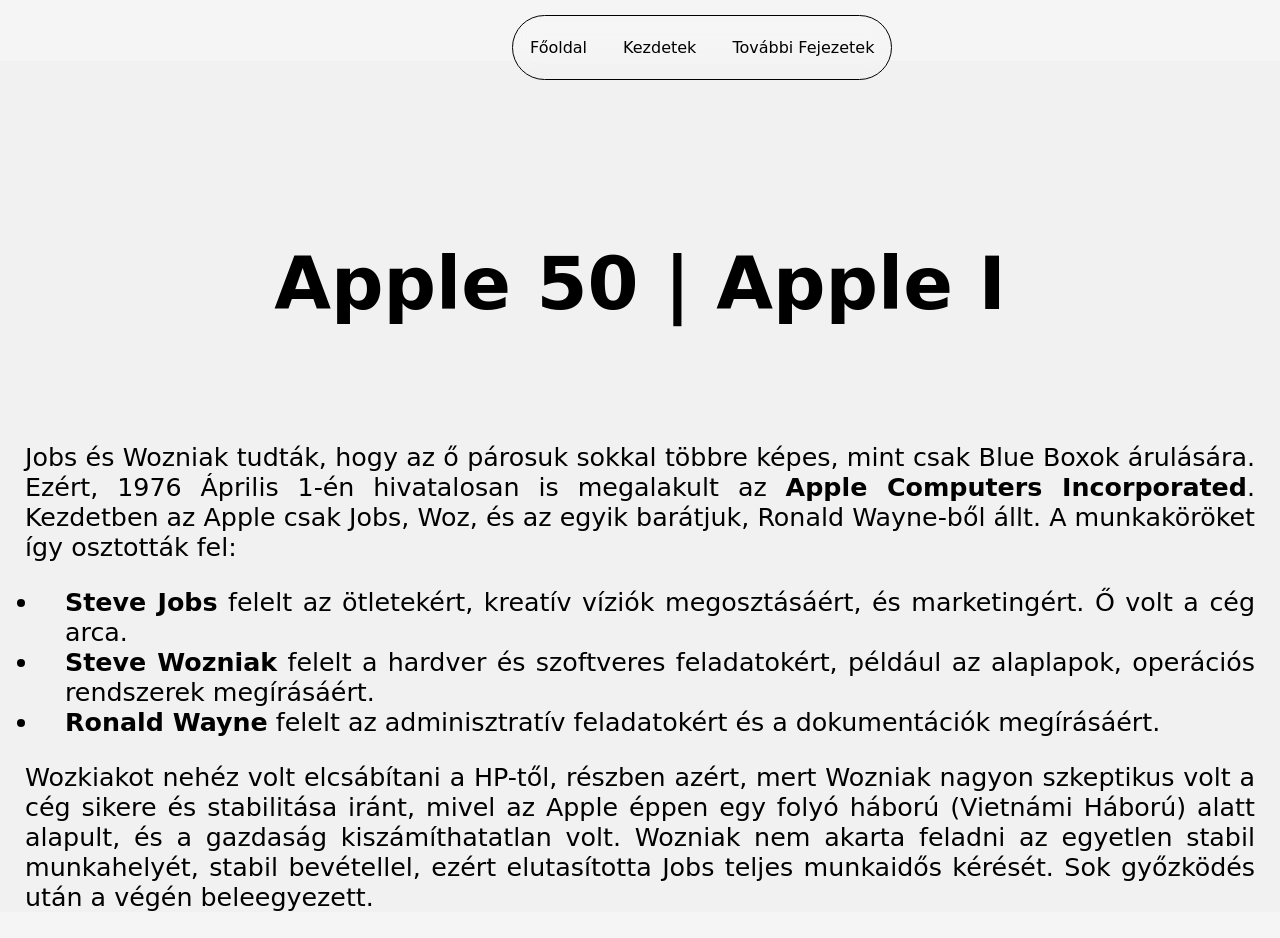
==== apple-1.html @ 5137b95c "MMXXVI.III.XXI: Hozzáadtam a 'apple-1.html' fájlt, és írtam bele." ====
<!DOCTYPE html>
<html lang="hu">
<head>
    <meta charset="UTF-8">
    <meta name="viewport" content="width=device-width, initial-scale=1.0">
    <title>Apple 50 | Apple I</title>
    <link rel="stylesheet" href="./style.css">
</head>
<body>
    <nav>
        <ul class="navbar">
            <li><a href="index.html">Főoldal</a></li>
            <li><a href="beginnings.html">Kezdetek</a></li>
            <li><a href="chapters.html">További Fejezetek</a></li>
           <!--   <li><a href="#apple-1">Apple I</a></li>
            <li><a href="#macintosh">Macintosh</a></li>
            <li><a href="#sugar-water">Cukros Víz</a></li>
            <li><a href="#NeXT">NeXT</a></li>
            <li><a href="#think-different">Gondolkozz Másképpen.</a></li>
            <li><a href="#imac">iMac</a></li>
            <li><a href="#ipod">iPod</a></li>
            <li><a href="#iphone">iPhone</a></li>
            <li><a href="#today">Ma</a></li> -->
        </ul>
    </nav>

    <section id="main-page-content">
        <h1>Apple 50 | Apple I</h1>
        <p>Jobs és Wozniak tudták, hogy az ő párosuk sokkal többre képes, mint csak Blue Boxok árulására. Ezért, 1976 Április 1-én hivatalosan is megalakult az <strong>Apple Computers Incorporated</strong>. Kezdetben az Apple csak Jobs, Woz, és az egyik barátjuk, Ronald Wayne-ből állt. A munkaköröket így osztották fel:</p>
        <ul>
            <li><strong>Steve Jobs</strong> felelt az ötletekért, kreatív víziók megosztásáért, és marketingért. Ő volt a cég arca.</li>
            <li><strong>Steve Wozniak</strong> felelt a hardver és szoftveres feladatokért, például az alaplapok, operációs rendszerek megírásáért.</li>
            <li><strong>Ronald Wayne</strong> felelt az adminisztratív feladatokért és a dokumentációk megírásáért.</li>
        </ul>
        <p>Wozkiakot nehéz volt elcsábítani a HP-től, részben azért, mert Wozniak nagyon szkeptikus volt a cég sikere és stabilitása iránt, mivel az Apple éppen egy folyó háború (Vietnámi Háború) alatt alapult, és a gazdaság kiszámíthatatlan volt. Wozniak nem akarta feladni az egyetlen stabil munkahelyét, stabil bevétellel, ezért elutasította Jobs teljes munkaidős kérését. Sok győzködés után a végén beleegyezett.</p>
    </section>
</body>
</html>
---- style.css ----
body {
    background-color: #F5F5F5;
    /* background-image: url('https://i.ytimg.com/vi/hAsZCTL__lo/maxresdefault.jpg');  Debugging Linus (Csak vészhelyzet esetén kiengedhető!) */
    margin: 0;
    padding: 0;
    font-family: system-ui, -apple-system, BlinkMacSystemFont, 'Segoe UI', Roboto, Oxygen, Ubuntu, Cantarell, 'Open Sans', 'Helvetica Neue', sans-serif;
    scroll-behavior: smooth;
}

nav {
    position: fixed;
    top: 0;
    left: 40%;
    z-index: 99999999; /* Ez nélkül a navbar egyszerűen a fejezetválasztó oldal mögé clippelne amikor a felhasználó ráviszi az egerét. */
}

.navbar {
  border: 1px solid black;
  display: flex;
  list-style: none;
  width: fit-content;
  padding: 0;
  margin: 15px auto;
  backdrop-filter: blur(11px);
  flex-direction: row;
  justify-content: space-evenly;
  gap: 2px;
  border-radius: 33px;
}

.navbar li {
  margin: 4px 7px;
  padding: 8px 0;
}

.navbar a {
  color: black;
  text-decoration: none;
  padding: 10px;
  display: block;
}

.navbar a:hover {
    color: rgb(201, 181, 196);
    transition-duration: 0.33s;
    transform: translateY(-3px);
}

.navbar a:not(:hover) {
    color: black;
    transition-duration: 0.33s;
    transform: translateY(0);
}

/* Főoldal */

#main-page-content {
    width: 100%;
    height: fit-content;
    background-color: #F1F1F1;
}

#main-page-content h1 {
    font-size: 55pt;
    font-weight: 800;
    padding-bottom: 55px;
    padding-top: 180px;
    text-align: center;
}

#main-page-content p {
    font-size: 19pt;
    text-align: justify;
    padding-left: 25px;
    padding-right: 25px;
}

#logo-current {
    max-width: 420px;
    width: 5%;
}

#jobs-albert-watson {
    float: right;
    padding-right: 30px;
    padding-left: 18px;
    border-radius: 17px;
    padding-bottom: 77px;
}

#main-page-content li {
    font-size: 19pt;
    text-align: justify;        
    padding-left: 25px;
    padding-right: 25px;
}


#jobs-speech-1-STANFORD { /* Ez csak egy videó! */
    display: flex;
    margin: 25px auto;
    border-radius: 12px;
}

.vid-sub {
    text-align: center;
    margin-bottom: 75px;
}
/* Ezzel most csak tesztelem, hogy az Apple Shortcutom működik-e */

#main-page-content q { 
    display: block;
    width: 510px;
    font-size: 19pt;
    text-align: justify;
    margin: 25px auto;
    border: 1px solid black;
    padding: 15px;
    border-left: 1px solid red;
    border-left-width: 13px;
    border-radius: 15px;
    border-left-style: groove;
}

.next{
    display: flex;
    align-items: center;
    justify-content: center;
    text-align: justify;
    color: black;
    font-size: 21pt;
    margin: 15px;
}

.next:hover {
    color: rgb(201, 181, 196);
    transition-duration: 0.33s;
    transform: translateY(-3px);
}

.next:not(:hover) {
    color: black;
    transition-duration: 0.33s;
    transform: translateY(0px);
}

#call-inflation {
    display: flex;
    margin: 25px auto;
}

.img-sub {
    text-align: center;
    margin-bottom: 75px;
}

/* Fejezetek */

#chapters {
    width: 100%;
    background-color: #F1F1F1;
    display: grid;
    grid-template-columns: repeat(5, 1fr);
    gap: 20px;
    padding: 20px;
    box-sizing: border-box; /* Ezt a neten találtam, nem tudom mit csinál, de működik! */
}

.card h4 {
    font-size: 11pt;
}

#chapters h1 {
    grid-column: 1 / 6;
    font-size: 55pt;
    font-weight: 800;
    padding-bottom: 55px;
    padding-top: 180px;
    text-align: center;
}

.card {
    border: 2.225px solid black;
    padding: 15px;
    background: white;
    height: fit-content;
    border-radius: 33px;
    transition: transform 0.25s ease, box-shadow 0.25s ease; /* Ezt az effektust a Stack Overflowon találtam :D */
}

.card:hover {
    transform: translateY(-6px);
    box-shadow: 0 12px 24px rgba(0,0,0,0.25);
}

#chapters q { 
    display: block;
    width: 510px;
    font-size: 19pt;
    text-align: justify;
    margin: 25px auto;
    border: 1px solid black;
    padding: 15px;
    border-left: 13px groove red;
    border-radius: 15px;
}

#chapters p, #chapters li {
    font-size: 19pt;
    text-align: justify;        
    padding: 0 25px;
}

.chapter-button {
    background-color: #0071e3;
    width: 125px;
    height: 35px;
    margin-left: 2px;
    color: white;
    font-family: system-ui, -apple-system, BlinkMacSystemFont, 'Segoe UI', Roboto, Oxygen, Ubuntu, Cantarell, 'Open Sans', 'Helvetica Neue', sans-serif;
    font-size: larger;
    border-radius: 88px;
    border: #0071e3;
}

.chapter-button a {
    color: white;
    text-decoration: none;
}

.chapter-button:hover {
    background-color: #036cc7;
}

/* Reszponszivitás */

@media (max-width: 768px) {
    nav {
        left: 4%;
        position: sticky;
        top: 15px;
    }

    .navbar {
        position: sticky;
        top: 0px;
        width: 90%;
        display: flex;
        justify-content: space-evenly;
    }

    #jobs-speech-1-STANFORD {
        width: fit-content;
    }

    #main-page-content q {
        width: fit-content;
        margin: 5px;
    }

    #jobs-albert-watson{
        width: fit-content;
    }

    #call-inflation {
        display: flex;
        align-items: center;
        justify-content: center;
        margin: 5px auto;
        width: 100%;
    }

    #chapters {
        grid-template-columns: 1fr;
    }

    #chapters h1, #chapters q, #chapters p, #chapters li {
        grid-column: 1 / 2; /* Ha jól értelmeztem, ez megfelezi a képernyőn látható grideket? (W3schools, my beloved) */
    }

    #chapters q {
        width: 90%;
        margin: 10px auto;
    }

    .chapter-button {
        display: flex;
        margin: 0 auto;
        align-items: center;
        justify-content: center;
    }
}

@media (min-width: 769px) and (max-width: 1200px) {
    .navbar {
        width: 80%;      
        padding: 5px 20px;
        gap: 15px;         
        font-size: 1.1rem; /* Rem, mert megtehetem (: */ 
    }
    
    #main-page-content {
        width: 85%;  
        margin: 0 auto;
    }

    #jobs-speech-1-STANFORD {
        max-width: 80%;
        margin: 0 auto;
    }

    #call-inflation {
        display: flex;
        align-items: center;
        justify-content: center;
        margin: 5px auto;

    }

    #chapters {
        grid-template-columns: repeat(3, 1fr);
    }

    #chapters h1, #chapters q, #chapters p, #chapters li {
        grid-column: 1 / 4;
    }
}
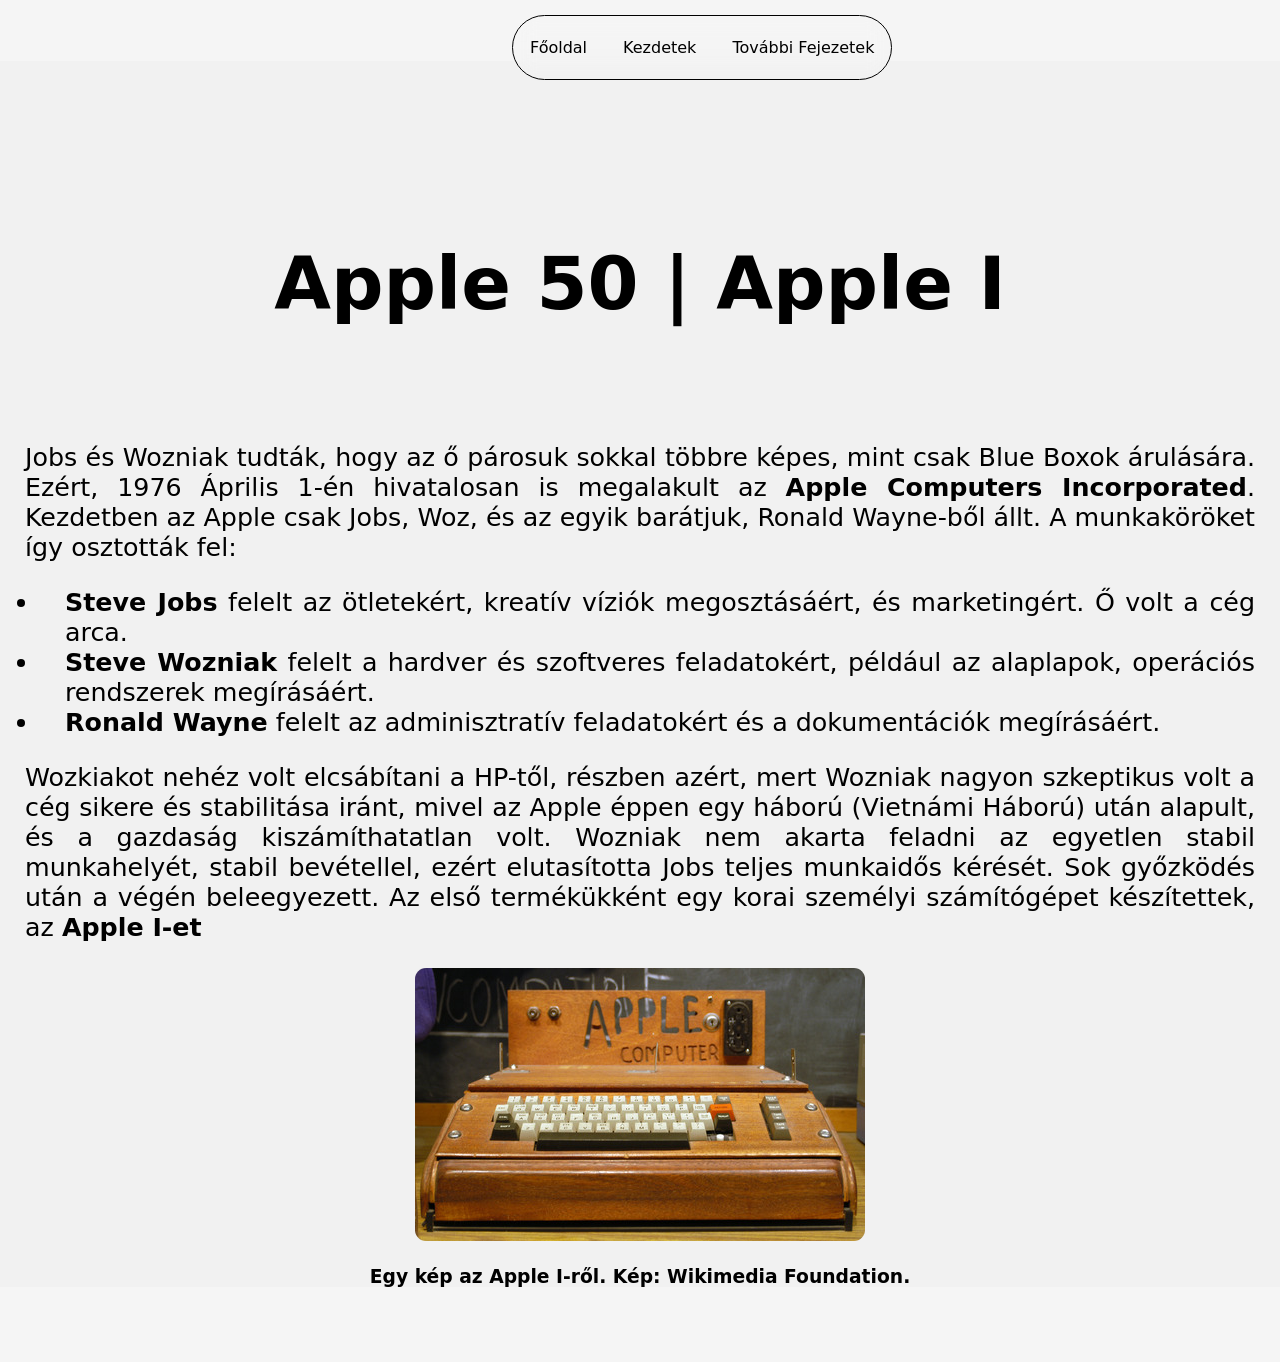
==== commit 64d9f335: "MMXXVI.III.XXI: Hozzáadtam egy képet az Apple I-ről a 'apple-1.html' fájlban, és középre tettem a CS" ====
--- a/apple-1.html
+++ b/apple-1.html
@@ -32,7 +32,9 @@
             <li><strong>Steve Wozniak</strong> felelt a hardver és szoftveres feladatokért, például az alaplapok, operációs rendszerek megírásáért.</li>
             <li><strong>Ronald Wayne</strong> felelt az adminisztratív feladatokért és a dokumentációk megírásáért.</li>
         </ul>
-        <p>Wozkiakot nehéz volt elcsábítani a HP-től, részben azért, mert Wozniak nagyon szkeptikus volt a cég sikere és stabilitása iránt, mivel az Apple éppen egy folyó háború (Vietnámi Háború) alatt alapult, és a gazdaság kiszámíthatatlan volt. Wozniak nem akarta feladni az egyetlen stabil munkahelyét, stabil bevétellel, ezért elutasította Jobs teljes munkaidős kérését. Sok győzködés után a végén beleegyezett.</p>
+        <p>Wozkiakot nehéz volt elcsábítani a HP-től, részben azért, mert Wozniak nagyon szkeptikus volt a cég sikere és stabilitása iránt, mivel az Apple éppen egy háború (Vietnámi Háború) után alapult, és a gazdaság kiszámíthatatlan volt. Wozniak nem akarta feladni az egyetlen stabil munkahelyét, stabil bevétellel, ezért elutasította Jobs teljes munkaidős kérését. Sok győzködés után a végén beleegyezett. Az első termékükként egy korai személyi számítógépet készítettek, az <strong>Apple I-et</strong></p>
+        <img id="apple-1" src="./img/apple-1.jpg" alt="Egy kép az Apple I-ről" title="Egy kép az Apple I-ről.">
+        <h3 class="img-sub">Egy kép az Apple I-ről. Kép: <strong>Wikimedia Foundation</strong>.</h3>
     </section>
 </body>
 </html>
--- a/style.css
+++ b/style.css
@@ -232,6 +232,12 @@
     background-color: #036cc7;
 }
 
+#apple-1 {
+    display: flex;
+    margin: 25px auto;
+    border-radius: 11px;
+}
+
 /* Reszponszivitás */
 
 @media (max-width: 768px) {
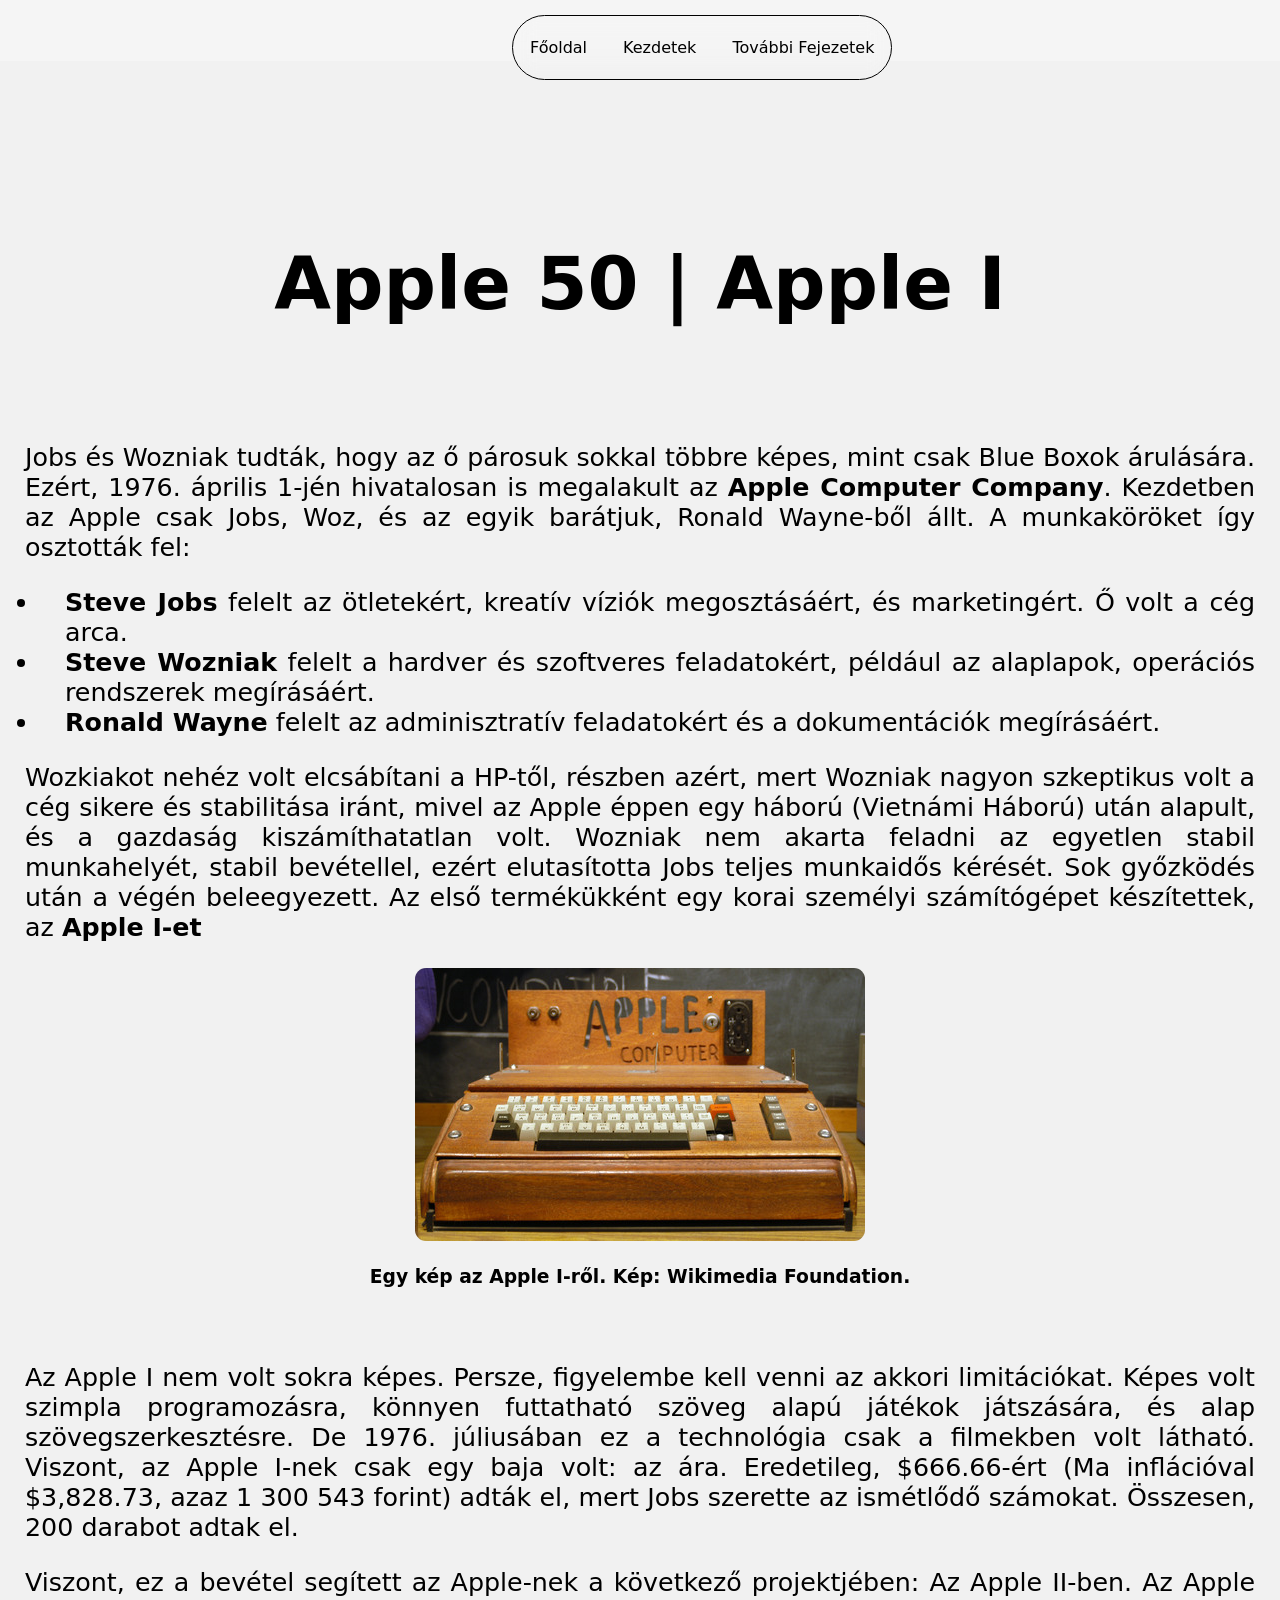
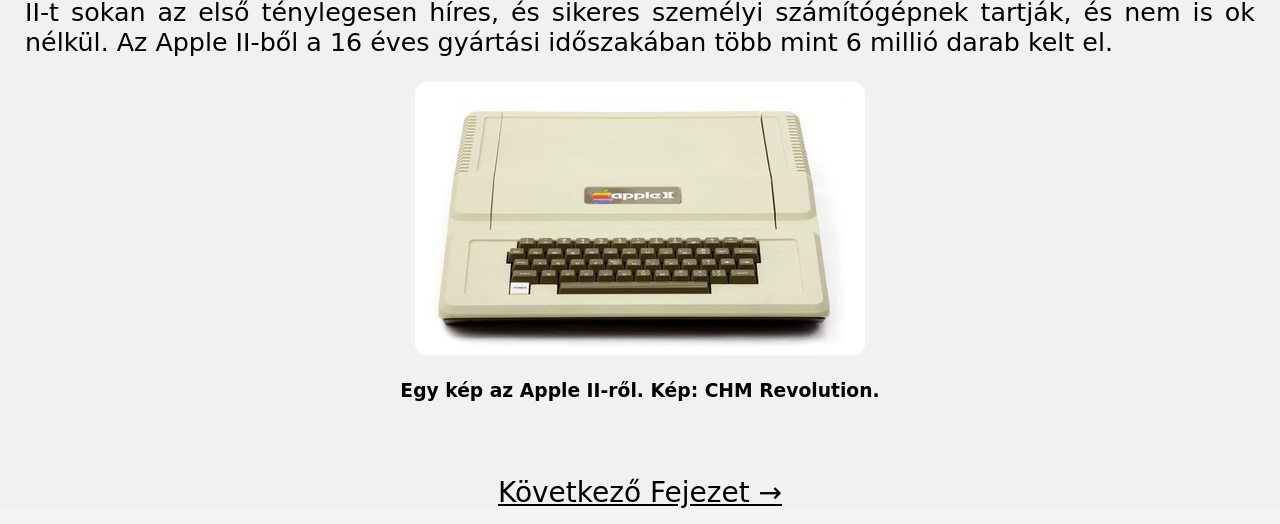
==== commit e9605d9d: "MMXXVI.III.XXII: Hozzáadtam egy képet az Apple II-ről, és írtam az 'apple-1.html' fájlba." ====
--- a/apple-1.html
+++ b/apple-1.html
@@ -26,15 +26,21 @@
 
     <section id="main-page-content">
         <h1>Apple 50 | Apple I</h1>
-        <p>Jobs és Wozniak tudták, hogy az ő párosuk sokkal többre képes, mint csak Blue Boxok árulására. Ezért, 1976 Április 1-én hivatalosan is megalakult az <strong>Apple Computers Incorporated</strong>. Kezdetben az Apple csak Jobs, Woz, és az egyik barátjuk, Ronald Wayne-ből állt. A munkaköröket így osztották fel:</p>
+        <p>Jobs és Wozniak tudták, hogy az ő párosuk sokkal többre képes, mint csak Blue Boxok árulására. Ezért, 1976. április 1-jén hivatalosan is megalakult az <strong>Apple Computer Company</strong>. Kezdetben az Apple csak Jobs, Woz, és az egyik barátjuk, Ronald Wayne-ből állt. A munkaköröket így osztották fel:</p>
         <ul>
             <li><strong>Steve Jobs</strong> felelt az ötletekért, kreatív víziók megosztásáért, és marketingért. Ő volt a cég arca.</li>
             <li><strong>Steve Wozniak</strong> felelt a hardver és szoftveres feladatokért, például az alaplapok, operációs rendszerek megírásáért.</li>
             <li><strong>Ronald Wayne</strong> felelt az adminisztratív feladatokért és a dokumentációk megírásáért.</li>
         </ul>
         <p>Wozkiakot nehéz volt elcsábítani a HP-től, részben azért, mert Wozniak nagyon szkeptikus volt a cég sikere és stabilitása iránt, mivel az Apple éppen egy háború (Vietnámi Háború) után alapult, és a gazdaság kiszámíthatatlan volt. Wozniak nem akarta feladni az egyetlen stabil munkahelyét, stabil bevétellel, ezért elutasította Jobs teljes munkaidős kérését. Sok győzködés után a végén beleegyezett. Az első termékükként egy korai személyi számítógépet készítettek, az <strong>Apple I-et</strong></p>
-        <img id="apple-1" src="./img/apple-1.jpg" alt="Egy kép az Apple I-ről" title="Egy kép az Apple I-ről.">
+        <img class="apple-i-and-apple-ii" src="./img/apple-1.jpg" alt="Egy kép az Apple I-ről" title="Egy kép az Apple I-ről.">
         <h3 class="img-sub">Egy kép az Apple I-ről. Kép: <strong>Wikimedia Foundation</strong>.</h3>
+        <p>Az Apple I nem volt sokra képes. Persze, figyelembe kell venni az akkori limitációkat. Képes volt szimpla programozásra, könnyen futtatható szöveg alapú játékok játszására, és alap szövegszerkesztésre. De 1976. júliusában ez a technológia csak a filmekben volt látható.
+        Viszont, az Apple I-nek csak egy baja volt: az ára. Eredetileg, $666.66-ért (Ma inflációval $3,828.73, azaz 1 300 543 forint) adták el, mert Jobs szerette az ismétlődő számokat. Összesen, 200 darabot adtak el.</p>
+        <p>Viszont, ez a bevétel segített az Apple-nek a következő projektjében: Az Apple II-ben. Az Apple II-t sokan az első ténylegesen híres, és sikeres személyi számítógépnek tartják, és nem is ok nélkül. Az Apple II-ből a 16 éves gyártási időszakában több mint 6 millió darab kelt el.</p>
+        <img class="apple-i-and-apple-ii" src="./img/apple-ii.jpg" alt="Egy kép az Apple II-ről." title="Egy kép az Apple II-ről.">
+        <h3 class="img-sub">Egy kép az Apple II-ről. Kép: <strong>CHM Revolution</strong>.</h3>
+        <a class="next" href="the-two-steves.html">Következő Fejezet →</a>
     </section>
 </body>
 </html>
--- a/style.css
+++ b/style.css
@@ -232,7 +232,7 @@
     background-color: #036cc7;
 }
 
-#apple-1 {
+.apple-i-and-apple-ii {
     display: flex;
     margin: 25px auto;
     border-radius: 11px;
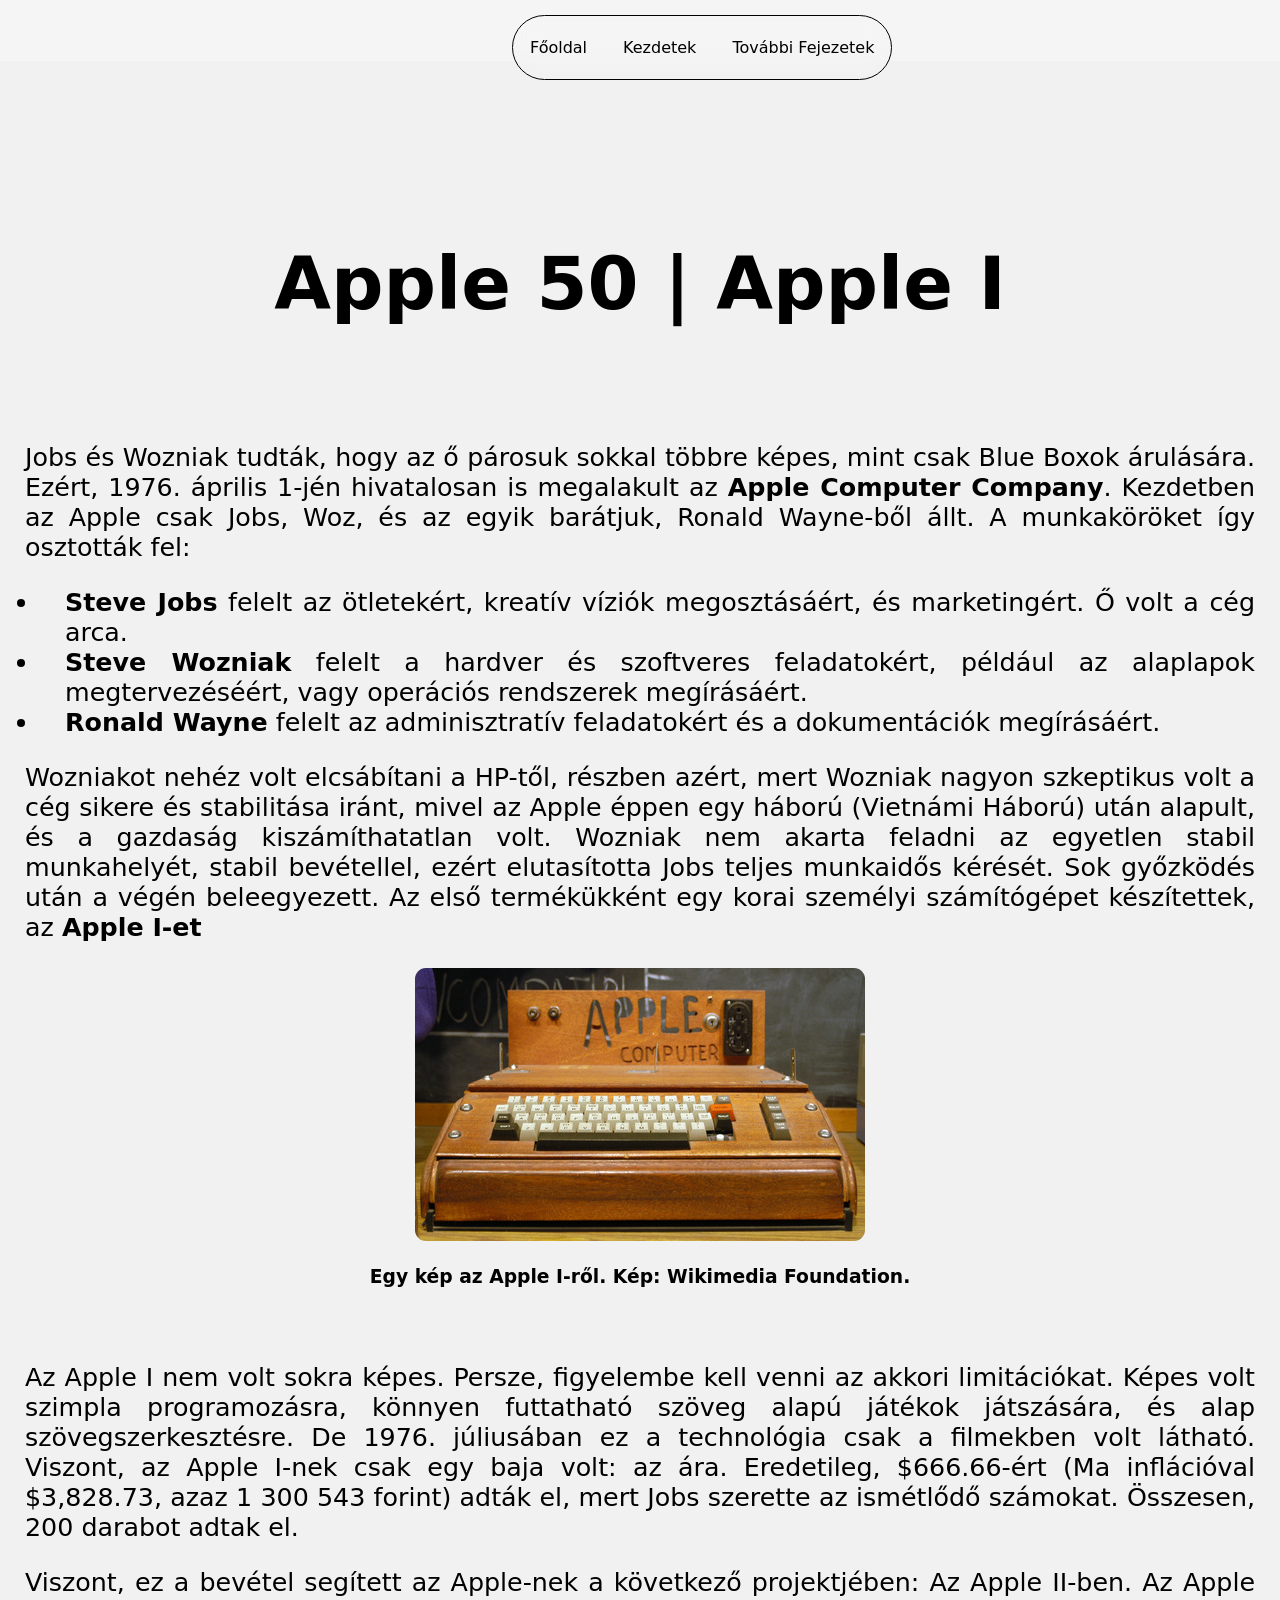
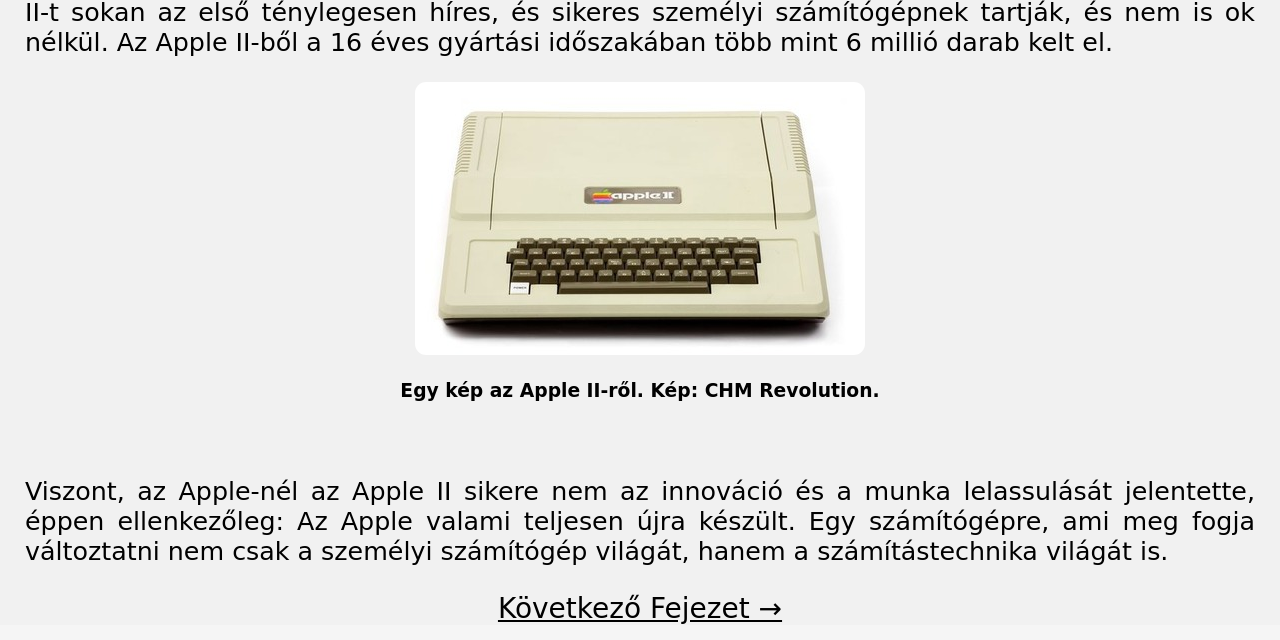
==== commit 4a48522b: "MMXXVI.III.XXII: Hozzáadtam a 'macintosh.html' és a 'xerox-alto.jpg' fájlokat. Megírtam a kezdőleges" ====
--- a/apple-1.html
+++ b/apple-1.html
@@ -29,10 +29,10 @@
         <p>Jobs és Wozniak tudták, hogy az ő párosuk sokkal többre képes, mint csak Blue Boxok árulására. Ezért, 1976. április 1-jén hivatalosan is megalakult az <strong>Apple Computer Company</strong>. Kezdetben az Apple csak Jobs, Woz, és az egyik barátjuk, Ronald Wayne-ből állt. A munkaköröket így osztották fel:</p>
         <ul>
             <li><strong>Steve Jobs</strong> felelt az ötletekért, kreatív víziók megosztásáért, és marketingért. Ő volt a cég arca.</li>
-            <li><strong>Steve Wozniak</strong> felelt a hardver és szoftveres feladatokért, például az alaplapok, operációs rendszerek megírásáért.</li>
+            <li><strong>Steve Wozniak</strong> felelt a hardver és szoftveres feladatokért, például az alaplapok megtervezéséért, vagy operációs rendszerek megírásáért.</li>
             <li><strong>Ronald Wayne</strong> felelt az adminisztratív feladatokért és a dokumentációk megírásáért.</li>
         </ul>
-        <p>Wozkiakot nehéz volt elcsábítani a HP-től, részben azért, mert Wozniak nagyon szkeptikus volt a cég sikere és stabilitása iránt, mivel az Apple éppen egy háború (Vietnámi Háború) után alapult, és a gazdaság kiszámíthatatlan volt. Wozniak nem akarta feladni az egyetlen stabil munkahelyét, stabil bevétellel, ezért elutasította Jobs teljes munkaidős kérését. Sok győzködés után a végén beleegyezett. Az első termékükként egy korai személyi számítógépet készítettek, az <strong>Apple I-et</strong></p>
+        <p>Wozniakot nehéz volt elcsábítani a HP-től, részben azért, mert Wozniak nagyon szkeptikus volt a cég sikere és stabilitása iránt, mivel az Apple éppen egy háború (Vietnámi Háború) után alapult, és a gazdaság kiszámíthatatlan volt. Wozniak nem akarta feladni az egyetlen stabil munkahelyét, stabil bevétellel, ezért elutasította Jobs teljes munkaidős kérését. Sok győzködés után a végén beleegyezett. Az első termékükként egy korai személyi számítógépet készítettek, az <strong>Apple I-et</strong></p>
         <img class="apple-i-and-apple-ii" src="./img/apple-1.jpg" alt="Egy kép az Apple I-ről" title="Egy kép az Apple I-ről.">
         <h3 class="img-sub">Egy kép az Apple I-ről. Kép: <strong>Wikimedia Foundation</strong>.</h3>
         <p>Az Apple I nem volt sokra képes. Persze, figyelembe kell venni az akkori limitációkat. Képes volt szimpla programozásra, könnyen futtatható szöveg alapú játékok játszására, és alap szövegszerkesztésre. De 1976. júliusában ez a technológia csak a filmekben volt látható.
@@ -40,7 +40,8 @@
         <p>Viszont, ez a bevétel segített az Apple-nek a következő projektjében: Az Apple II-ben. Az Apple II-t sokan az első ténylegesen híres, és sikeres személyi számítógépnek tartják, és nem is ok nélkül. Az Apple II-ből a 16 éves gyártási időszakában több mint 6 millió darab kelt el.</p>
         <img class="apple-i-and-apple-ii" src="./img/apple-ii.jpg" alt="Egy kép az Apple II-ről." title="Egy kép az Apple II-ről.">
         <h3 class="img-sub">Egy kép az Apple II-ről. Kép: <strong>CHM Revolution</strong>.</h3>
-        <a class="next" href="the-two-steves.html">Következő Fejezet →</a>
+        <p>Viszont, az Apple-nél az Apple II sikere nem az innováció és a munka lelassulását jelentette, éppen ellenkezőleg: Az Apple valami teljesen újra készült. Egy számítógépre, ami meg fogja változtatni nem csak a személyi számítógép világát, hanem a számítástechnika világát is.</p>
+        <a class="next" href="macintosh.html">Következő Fejezet →</a>
     </section>
 </body>
 </html>
--- a/style.css
+++ b/style.css
@@ -238,6 +238,12 @@
     border-radius: 11px;
 }
 
+#xerox-alto {
+    display: flex;
+    margin: 25px auto;
+    border-radius: 11px;
+}
+
 /* Reszponszivitás */
 
 @media (max-width: 768px) {
@@ -294,6 +300,22 @@
         margin: 0 auto;
         align-items: center;
         justify-content: center;
+    }
+
+    .apple-i-and-apple-ii {
+        display: flex;
+        align-items: center;
+        justify-content: center;
+        margin: 5px auto;
+        scale: 80%;
+    }
+
+    #xerox-alto {
+        display: flex;
+        align-items: center;
+        justify-content: center;
+        margin: 5px auto;
+        scale: 80%;
     }
 }
 
@@ -323,6 +345,15 @@
 
     }
 
+    .apple-i-and-apple-ii {
+        display: flex;
+        align-items: center;
+        justify-content: center;
+        margin: 5px auto;
+        width: fit-content;
+        scale: 80%;
+    }
+
     #chapters {
         grid-template-columns: repeat(3, 1fr);
     }
@@ -330,4 +361,12 @@
     #chapters h1, #chapters q, #chapters p, #chapters li {
         grid-column: 1 / 4;
     }
+
+    #xerox-alto {
+        display: flex;
+        align-items: center;
+        justify-content: center;
+        margin: 5px auto;
+        scale: 80%;
+    }
 }
